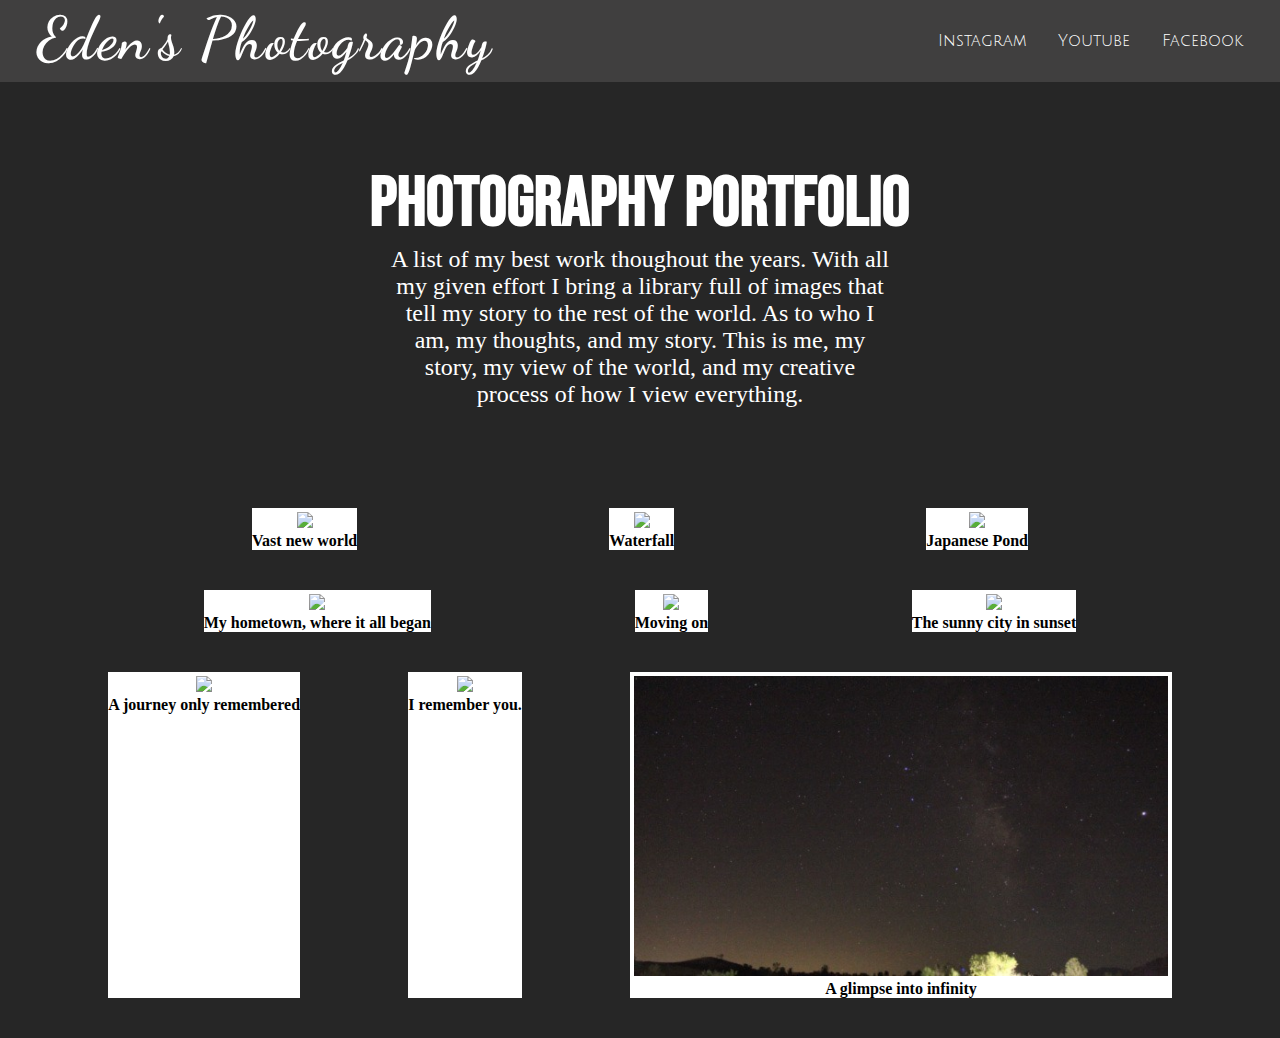
==== pages/portfolio.html @ 58e9f998 "Broad website update" ====
<!DOCTYPE html>
<html lang="en">
<head>
    <meta charset="UTF-8">
    <meta http-equiv="X-UA-Compatible" content="IE=edge">
    <meta name="viewport" content="width=device-width, initial-scale=1.0">
    <title>Portfolio</title>
    <link rel="stylesheet" href="./portfolio.css">
    <link rel="preconnect" href="https://fonts.googleapis.com">
    <link rel="preconnect" href="https://fonts.gstatic.com" crossorigin>
    <link href="https://fonts.googleapis.com/css2?family=Dancing+Script&display=swap" rel="stylesheet">
    <link rel="preconnect" href="https://fonts.googleapis.com">
<link rel="preconnect" href="https://fonts.gstatic.com" crossorigin>
<link href="https://fonts.googleapis.com/css2?family=Julius+Sans+One&display=swap" rel="stylesheet">
<link rel="preconnect" href="https://fonts.googleapis.com">
<link rel="preconnect" href="https://fonts.gstatic.com" crossorigin>
<link href="https://fonts.googleapis.com/css2?family=Bebas+Neue&display=swap" rel="stylesheet">
<link rel="preconnect" href="https://fonts.googleapis.com">
<link rel="preconnect" href="https://fonts.gstatic.com" crossorigin>
<link href="https://fonts.googleapis.com/css2?family=Fira+Sans&display=swap" rel="stylesheet">
</head>
<body>
    <navbar>
        <ul class="navlist">
            <li class="navitem"><a href="index.html" id="logo";>Eden's Photography</a> </li>
            <li class="navitem"><a href="https://www.instagram.com/algebruh_m8/" target="_blank">Instagram</a></li>
            <li class="navitem"><a href="https://www.youtube.com/user/lorafili" targets="_blank">Youtube</a></li>
            <li class="navitem"><a href="https://www.facebook.com/KevinsPartyRental/" target="_blank">Facebook</a></li>
        </ul>
    </navbar>
<!--Navbar ends-->
    <div id="mainbox1">
        <h1>Photography Portfolio</h1>
    
    <p class="maintxt">A list of my best work thoughout the years. With all my given effort I bring a library full of images
        that tell my story to the rest of the world. As to who I am, my thoughts, and my story. This is me, my story, my view
    of the world, and my creative process of how I view everything.</p> </div>
    <div class="mainbox">
        <div class="caption"> <!--Caption Line-->
            <img src="../images/Landscape.jpg" class="portfolio">
            <p class="wrdcaption"> Vast new world </p>
        </div> 
        <div class="caption"> <!--Caption line-->
            <img src="../images/Waterfall.jpg" class="portfolio">
            <p class="wrdcaption"> Waterfall</p>
        </div> 
        <div class="caption"> <!--Caption line-->
            <img src="../images/Pond.jpg" class="portfolio">
            <p class="wrdcaption"> Japanese Pond</p>
        </div>
    </div>
    <div class="mainbox">
        <div class="caption"> <!--Caption Line-->
              <img src="../images/Hometown.jpg" class="portfolio">
              <p class="wrdcaption">My hometown, where it all began</p> 
            </div>
            <div class="caption"> <!--Caption line-->
              <img src="../images/Moving on.jpg" class="portfolio">
              <p class="wrdcaption">Moving on</p> 
            </div>
            <div class="caption"> <!--Caption line-->
              <img src="../images/Fomo.JPG" class="portfolio">
              <p class="wrdcaption">The sunny city in sunset</p> 
            </div>
    </div>
    <div class="mainbox">
        <div class="caption">
            <img src="../images/Angeles Mountains.jpg" class="portfolio">
            <p class="wrdcaption">A journey only remembered</p>
        </div>
        <div class="caption">
            <img src="../images/Ancient Architecture.jpg" class="portfolio">
            <p class="wrdcaption"> I remember you.</p>
        </div>
        <div class="caption">
            <img src="../images/T6astrophotography.jpg" class="portfolio">
            <p class="wrdcaption"> A glimpse into infinity</p>
        </div>
    </div>
</body>
</html>
---- pages/portfolio.css ----
body {
    background-color: rgb(38, 38, 38);
}

* {
    margin: 0;
    padding: 0;
}

#logo {
    font-family: 'Dancing Script', sans-serif, 'Times New Roman';
    font-size: 60px;
    letter-spacing: 2px;
}

/* Navigation bar */
.navlist {
    list-style-type: none;
    display: flex;
    flex-wrap: wrap;
    overflow: hidden;
    justify-content: flex-end;
    align-items: center;
    height: 4.5rem;
    padding: 5px;
    background-color: rgb(64, 63, 63);
}
/* Navigation items */
.navitem a {
    font-family: 'Julius Sans One', sans-serif, 'Times New Roman';
    display: flex;
    flex-direction: flex-end;
    list-style-type: none;
    text-decoration: none;
    flex-wrap: wrap;
    margin-right: 2rem;
    color: white;
    font-size: 1rem;
    font-weight: 550;
}

.navitem :hover {
    color: skyblue;
    font-weight: bolder;
    transition-duration: 700ms;
}

/* Logo preferences */
.navitem:first-child {
    margin-right: auto;
    margin-left: 2rem;
    margin-top: -4px
}

#mainbox1 {
    background: url(../images/Forest.jpg);
    margin-bottom: 20px;
    background-repeat: no-repeat;
    background-position-y: center;
    background-size: cover;
}

h1 {
    color: white;
    font-family: 'Bebas Neue', 'Times New Roman';
    text-align: center;
    padding-top: 80px;
    font-size: 70px;
}

.maintxt {
    color: white;
    font-family: 'Times New Roman', sans-serif;
    font-size: 24px;
    text-align: center;
    max-width: 500px;
    margin: auto;
    padding-bottom: 80px;
}

.portfolio {
    height: 300px;
    padding: 4px;

}

.mainbox {
    display: flex;
    justify-content: space-evenly;
    padding-bottom: 40px;
}

.caption {
    background-color: white;
    color: black;
    font-family: 'Times New Roman', sans-serif;
    font-weight: bold;
    text-align: center;
}

.wrdcaption {
    margin-top: -4px;
}
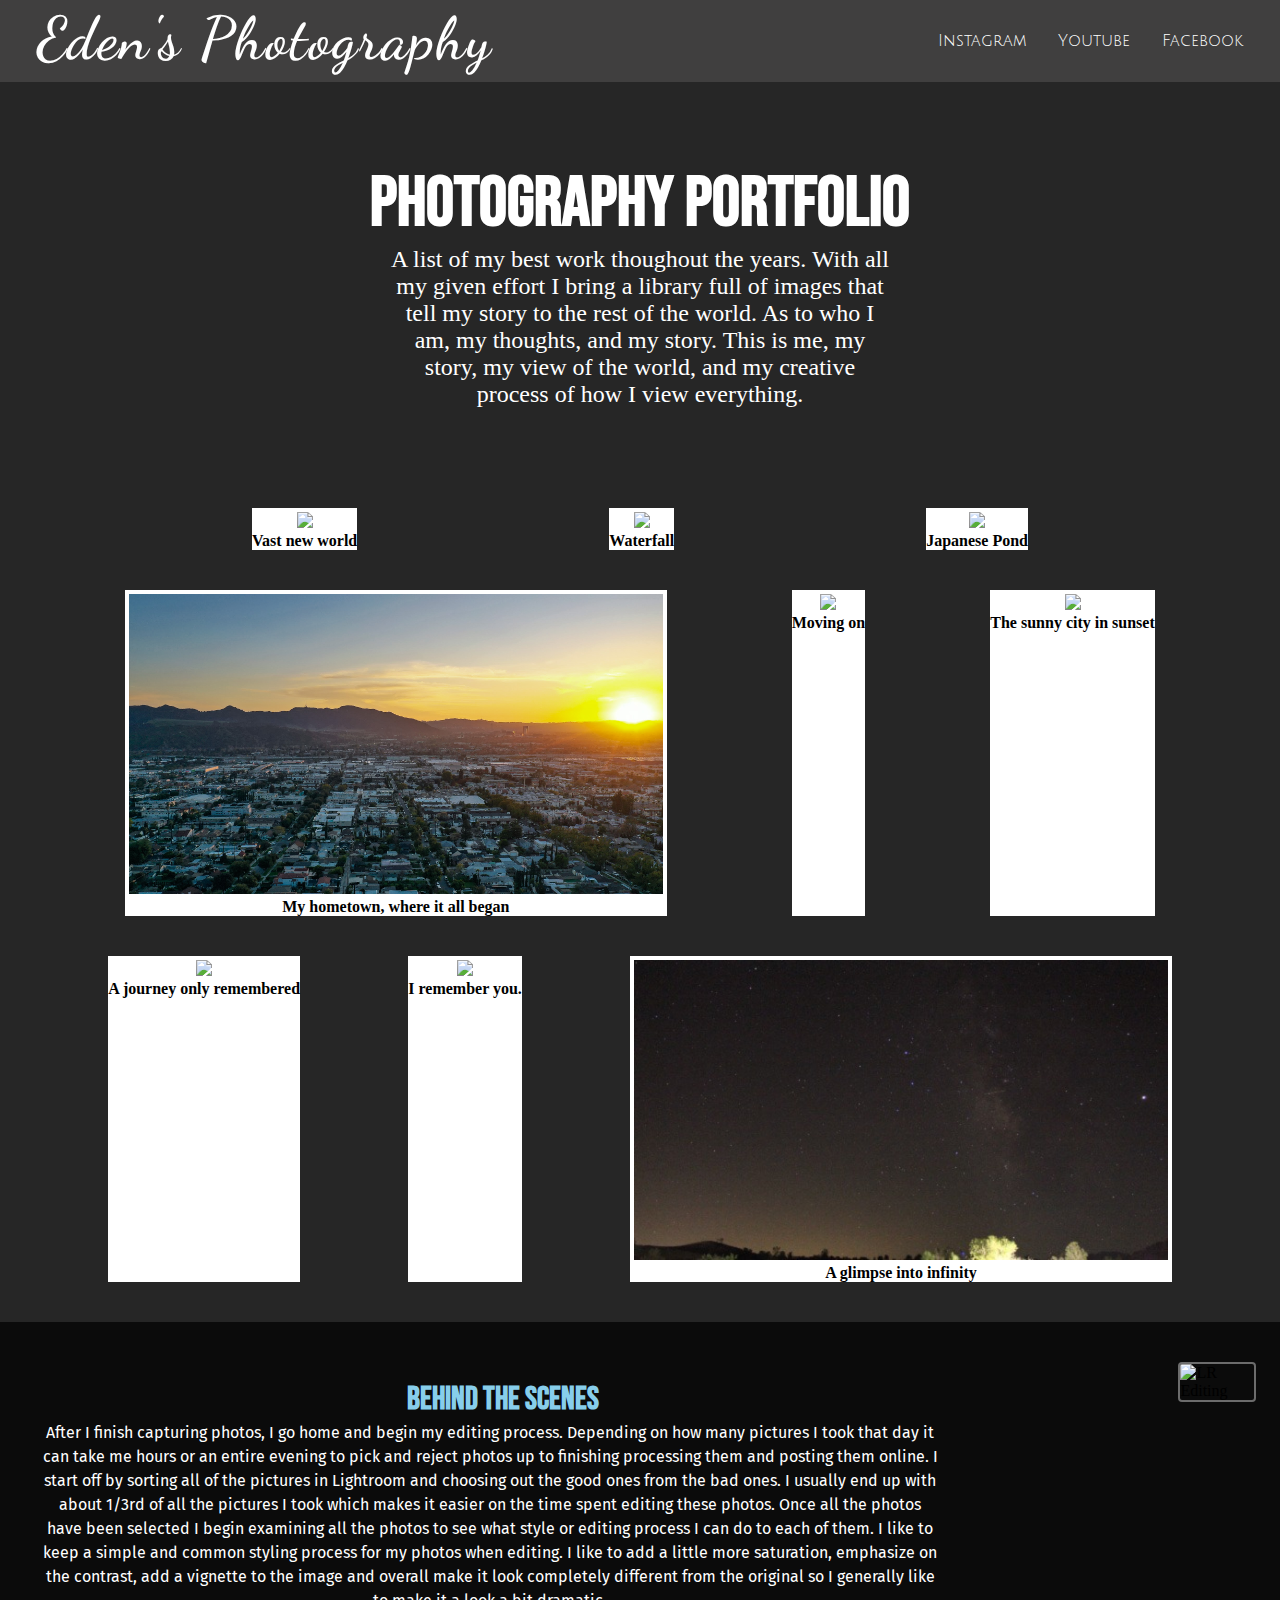
==== commit a0738924: "Added new BTS Section" ====
--- a/pages/portfolio.html
+++ b/pages/portfolio.html
@@ -77,5 +77,22 @@
             <p class="wrdcaption"> A glimpse into infinity</p>
         </div>
     </div>
+    <div class="portcontainer"> <!--The original parent is this entire section and is what sets the foundation of the background and flexbox settings-->
+        <div class="portwrapper"> <!-- Port wrapper is needed to wrap paragraph and image together so that it becomes its children and flex-direction can be added to it accordingly which separates the flex-direction that is used in port container-->
+            <div class="portitem"> <!--Div container for the paragraph and header, child of "portwrapper"-->
+                <h3 id="portheader">Behind the scenes</h3>
+                After I finish capturing photos, I go home and begin my editing process. Depending on how many pictures I took that day
+                it can take me hours or an entire evening to pick and reject photos up to finishing processing them and posting them online.
+                I start off by sorting all of the pictures in Lightroom and choosing out the good ones from the bad ones. I usually end up with about 1/3rd 
+                of all the pictures I took which makes it easier on the time spent editing these photos. Once all the photos have been selected I begin 
+                examining all the photos to see what style or editing process I can do to each of them. I like to keep a simple and common styling process 
+                for my photos when editing. I like to add a little more saturation, emphasize on the contrast, add a vignette to the image and overall make it 
+                look completely different from the original so I generally like to make it a look a bit dramatic.
+            </div>
+            <div> 
+                <img src="/images/BTS-Editing.png" alt="LR Editing" class="photographs"> 
+            </div>
+        </div>
+    </div>
 </body>
 </html>--- a/pages/portfolio.css
+++ b/pages/portfolio.css
@@ -100,4 +100,43 @@
 
 .wrdcaption {
     margin-top: -4px;
+}
+
+.portcontainer {
+    display: flex;
+    flex-direction: column;
+    justify-content: space-evenly;
+    background-color: rgba(0, 0, 0, 70%);
+    padding: 40px 10px 10px 40px;
+}
+
+.portitem {
+    margin-top: 77px;
+    text-align: center;
+    text-indent: 25px;
+    font-family: 'Fira Sans', sans-serif; 
+    max-width: 900px;
+    line-height: 1.5rem;
+    color: white;
+}
+
+.portwrapper {
+    display: flex;
+    justify-content: space-between;
+    flex-direction: row;
+}
+
+#portheader {
+    margin-top: -60px;
+    font-family: 'Bebas Neue', 'Times New Roman';
+    font-size: 32px;
+    line-height: 42px;
+    color: skyblue;
+}
+
+.photographs {
+    border-radius: 4px;
+    border: 2px solid rgba(255, 255, 255, 40% );
+    max-width: 80%;
+    max-height: 80%;
 }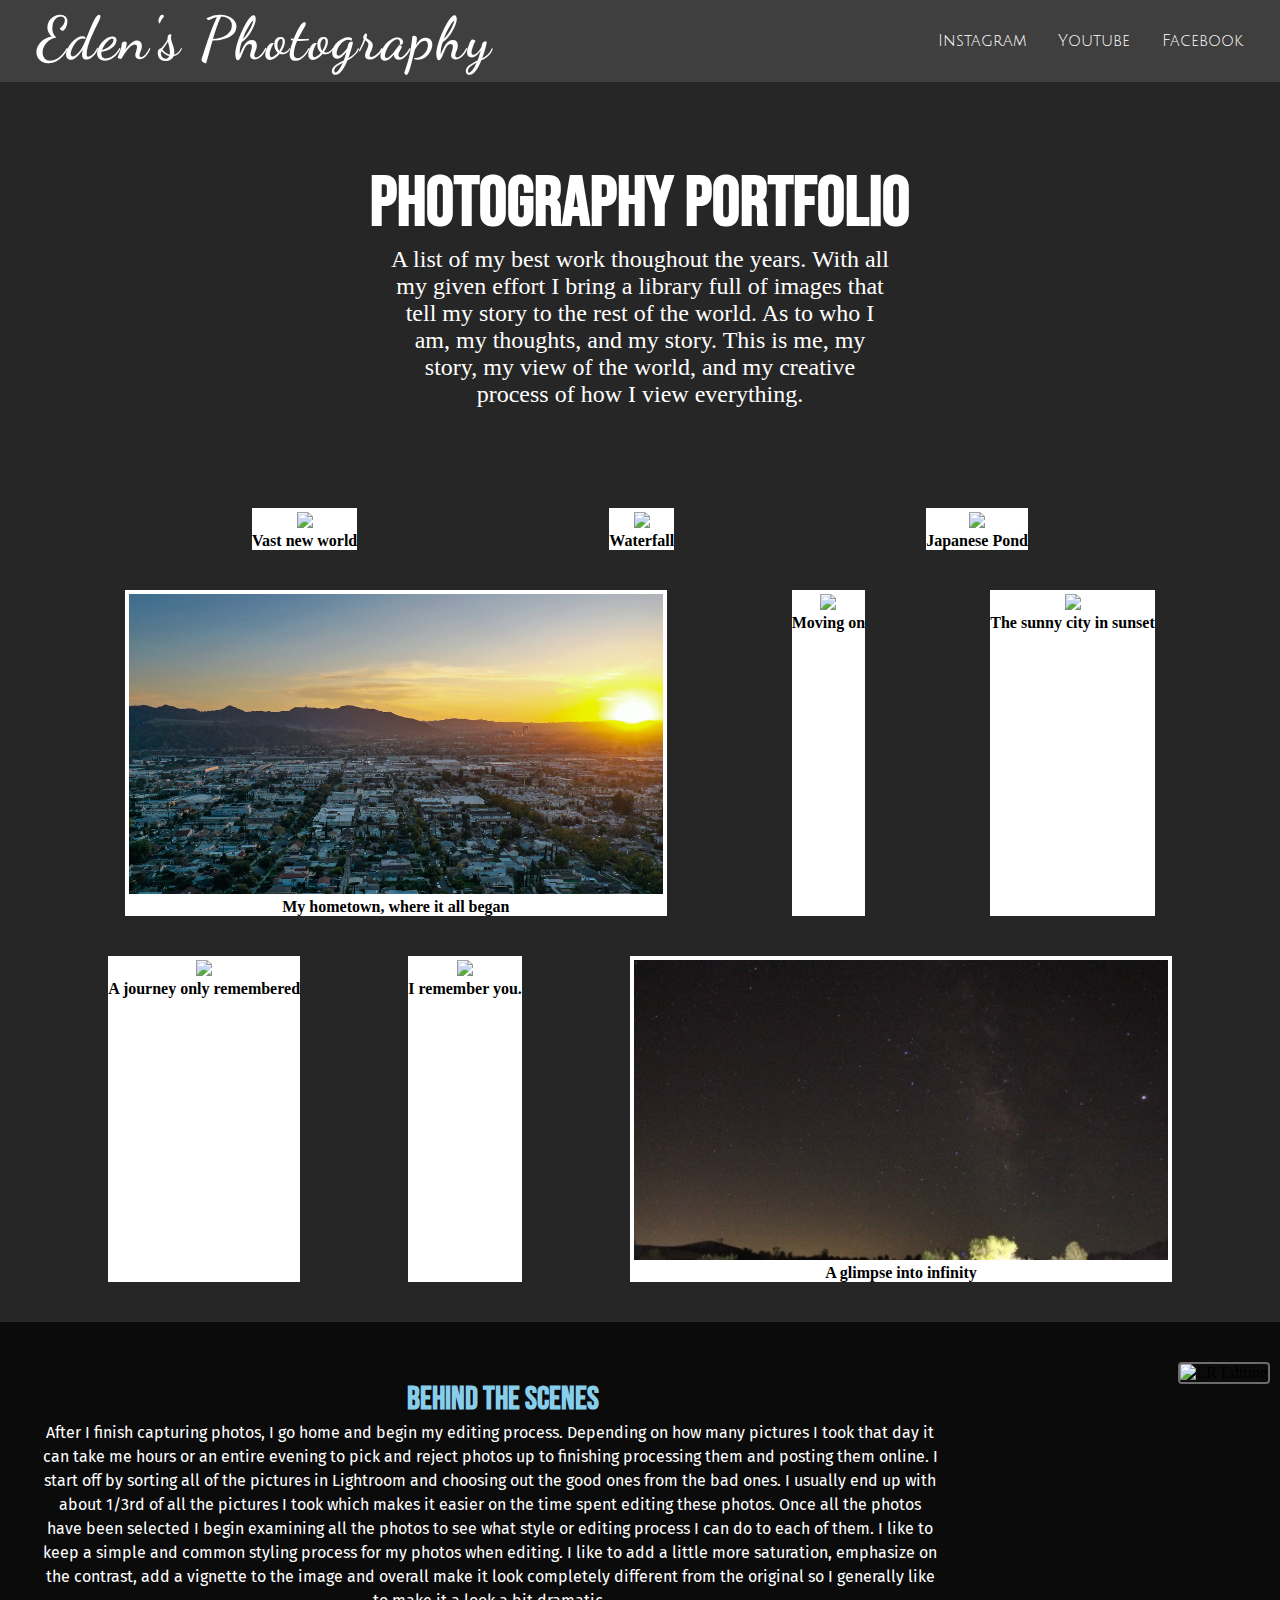
==== commit 9d2d55fc: "Small bug fixes done" ====
--- a/pages/portfolio.html
+++ b/pages/portfolio.html
@@ -90,9 +90,10 @@
                 look completely different from the original so I generally like to make it a look a bit dramatic.
             </div>
             <div> 
-                <img src="/images/BTS-Editing.png" alt="LR Editing" class="photographs"> 
+                <img src="/Edensphotography/images/BTS-Editing.png" alt="LR Editing" class="photographs"> 
             </div>
         </div>
     </div>
+    
 </body>
 </html>--- a/pages/portfolio.css
+++ b/pages/portfolio.css
@@ -135,6 +135,7 @@
 }
 
 .photographs {
+    margin-left: 70px;
     border-radius: 4px;
     border: 2px solid rgba(255, 255, 255, 40% );
     max-width: 80%;
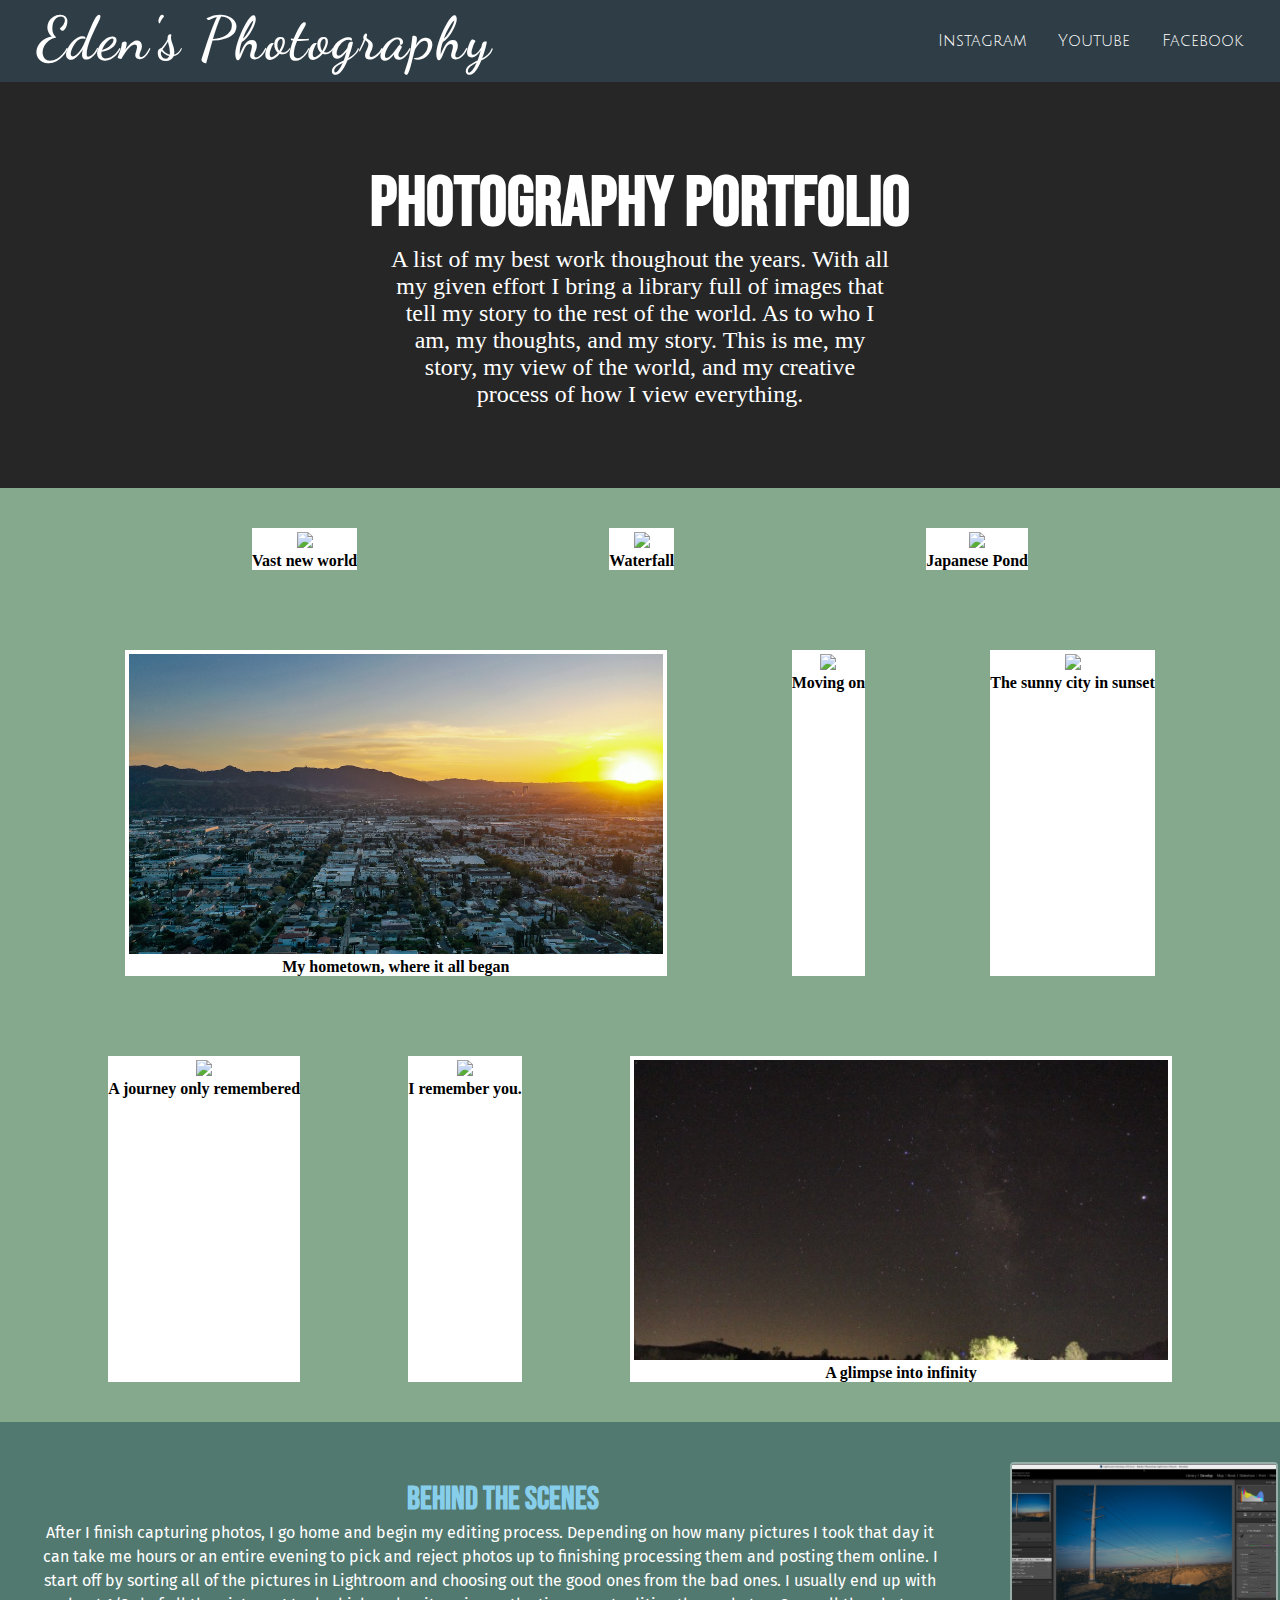
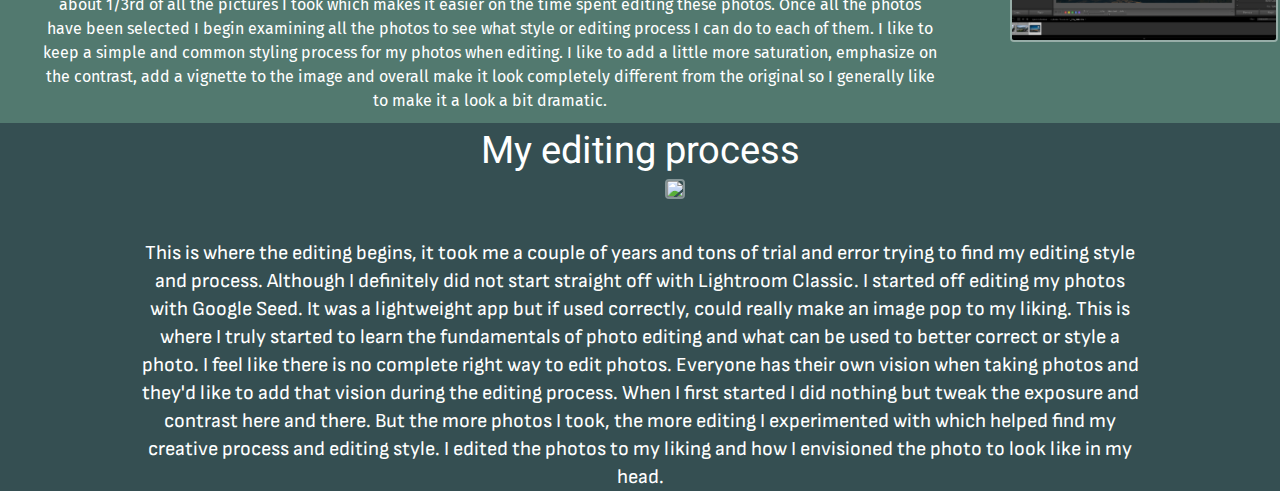
==== commit 82b74480: "New BTS section; new theme" ====
--- a/pages/portfolio.html
+++ b/pages/portfolio.html
@@ -18,6 +18,12 @@
 <link rel="preconnect" href="https://fonts.googleapis.com">
 <link rel="preconnect" href="https://fonts.gstatic.com" crossorigin>
 <link href="https://fonts.googleapis.com/css2?family=Fira+Sans&display=swap" rel="stylesheet">
+<link rel="preconnect" href="https://fonts.googleapis.com">
+<link rel="preconnect" href="https://fonts.gstatic.com" crossorigin>
+<link href="https://fonts.googleapis.com/css2?family=Heebo&display=swap" rel="stylesheet">
+<link rel="preconnect" href="https://fonts.googleapis.com">
+<link rel="preconnect" href="https://fonts.gstatic.com" crossorigin>
+<link href="https://fonts.googleapis.com/css2?family=Sofia+Sans&display=swap" rel="stylesheet">
 </head>
 <body>
     <navbar>
@@ -90,10 +96,22 @@
                 look completely different from the original so I generally like to make it a look a bit dramatic.
             </div>
             <div> 
-                <img src="/Edensphotography/images/BTS-Editing.png" alt="LR Editing" class="photographs"> 
+                <img src="/images/BTS-Editing.png" alt="LR Editing" class="photographs"> 
             </div>
         </div>
     </div>
-    
+    <div class="container2">
+        <div class="header2">My editing process</div>
+        <img src="/images/BTSEdits.gif" class="photographs">
+        <p id="p2">This is where the editing begins, it took me a couple of years and tons of trial and error trying to find my editing style and process.
+            Although I definitely did not start straight off with Lightroom Classic. I started off editing my photos with Google Seed. It was a 
+            lightweight app but if used correctly, could really make an image pop to my liking. This is where I truly started to learn the 
+            fundamentals of photo editing and what can be used to better correct or style a photo. I feel like there is no complete right way to
+            edit photos. Everyone has their own vision when taking photos and they'd like to add that vision during the editing process. When I 
+            first started I did nothing but tweak the exposure and contrast here and there. But the more photos I took, the more editing I 
+            experimented with which helped find my creative process and editing style. I edited the photos to my liking and how I envisioned the photo
+            to look like in my head.
+        </p>
+    </div>
 </body>
 </html>--- a/pages/portfolio.css
+++ b/pages/portfolio.css
@@ -23,7 +23,7 @@
     align-items: center;
     height: 4.5rem;
     padding: 5px;
-    background-color: rgb(64, 63, 63);
+    background-color: rgb(47, 62, 70);
 }
 /* Navigation items */
 .navitem a {
@@ -54,7 +54,6 @@
 
 #mainbox1 {
     background: url(../images/Forest.jpg);
-    margin-bottom: 20px;
     background-repeat: no-repeat;
     background-position-y: center;
     background-size: cover;
@@ -86,7 +85,9 @@
 
 .mainbox {
     display: flex;
+    background-color: rgb(132, 169, 140);
     justify-content: space-evenly;
+    padding-top: 40px;
     padding-bottom: 40px;
 }
 
@@ -106,7 +107,7 @@
     display: flex;
     flex-direction: column;
     justify-content: space-evenly;
-    background-color: rgba(0, 0, 0, 70%);
+    background-color: rgb(82, 121, 111);
     padding: 40px 10px 10px 40px;
 }
 
@@ -140,4 +141,27 @@
     border: 2px solid rgba(255, 255, 255, 40% );
     max-width: 80%;
     max-height: 80%;
+}
+
+.container2 {
+    display: flex;
+    background-color: rgb(53, 79, 82);
+    flex-direction: column;
+    align-items: center;
+}
+
+.header2 {
+    font-size: 38px;
+    font-family:'Heebo', sans-serif;
+    color: white ;
+}
+
+#p2 {
+    margin-top: 40px;
+    text-align: center;
+    line-height: 1.4;
+    font-family: 'sofia sans', sans-serif;
+    width: 1000px;
+    font-size: 20px;
+    color: white;
 }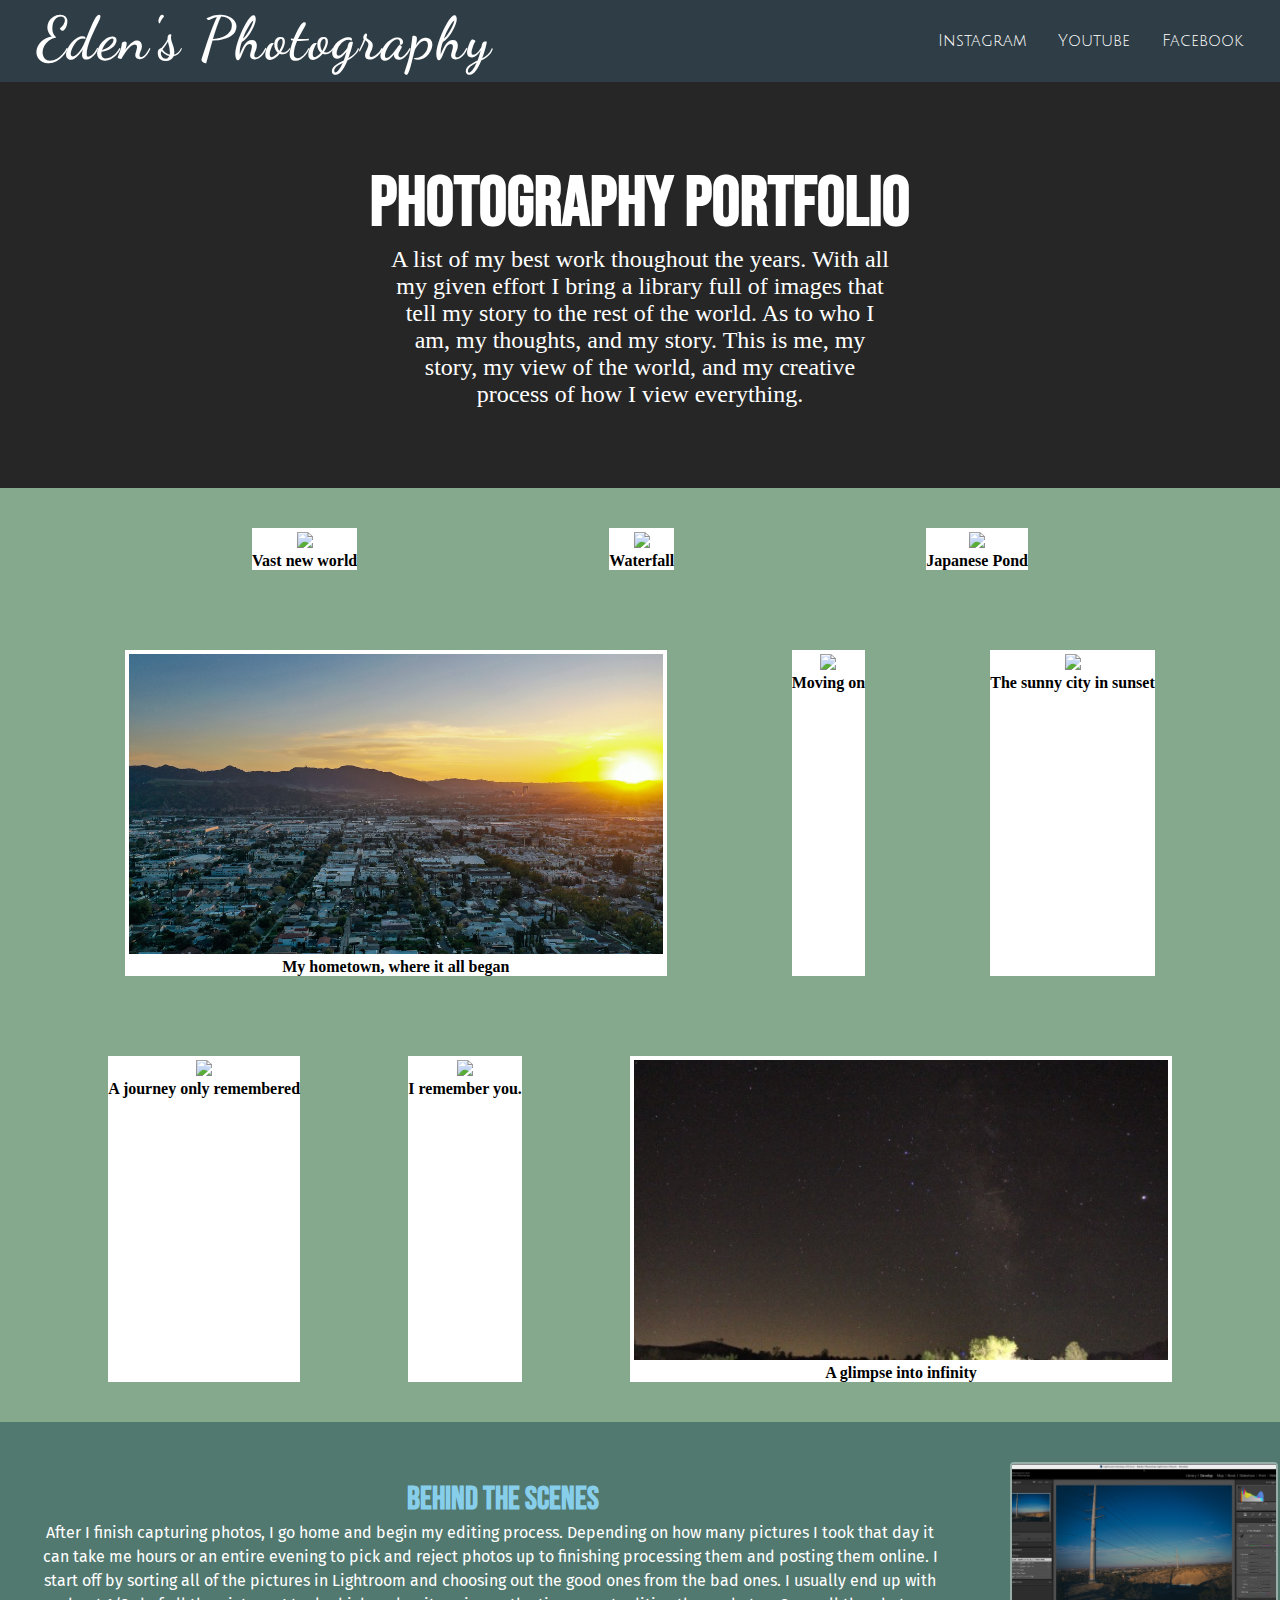
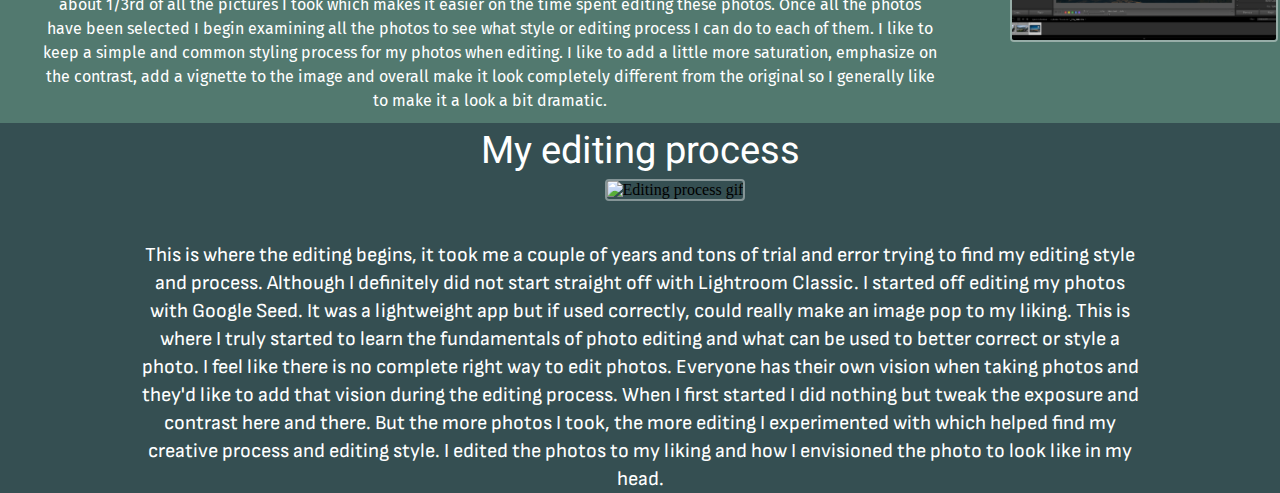
==== commit 3ad076d4: "More bug fixes" ====
--- a/pages/portfolio.html
+++ b/pages/portfolio.html
@@ -28,7 +28,7 @@
 <body>
     <navbar>
         <ul class="navlist">
-            <li class="navitem"><a href="index.html" id="logo";>Eden's Photography</a> </li>
+            <li class="navitem"><a href="/index.html" id="logo";>Eden's Photography</a> </li>
             <li class="navitem"><a href="https://www.instagram.com/algebruh_m8/" target="_blank">Instagram</a></li>
             <li class="navitem"><a href="https://www.youtube.com/user/lorafili" targets="_blank">Youtube</a></li>
             <li class="navitem"><a href="https://www.facebook.com/KevinsPartyRental/" target="_blank">Facebook</a></li>
@@ -96,13 +96,13 @@
                 look completely different from the original so I generally like to make it a look a bit dramatic.
             </div>
             <div> 
-                <img src="/images/BTS-Editing.png" alt="LR Editing" class="photographs"> 
+                <img src="/images/BTS-Editing.png" alt="LR Editing image" class="photographs"> 
             </div>
         </div>
     </div>
     <div class="container2">
         <div class="header2">My editing process</div>
-        <img src="/images/BTSEdits.gif" class="photographs">
+        <img src="/images/BTSEdits.gif"  alt="Editing process gif" class="photographs">
         <p id="p2">This is where the editing begins, it took me a couple of years and tons of trial and error trying to find my editing style and process.
             Although I definitely did not start straight off with Lightroom Classic. I started off editing my photos with Google Seed. It was a 
             lightweight app but if used correctly, could really make an image pop to my liking. This is where I truly started to learn the 
